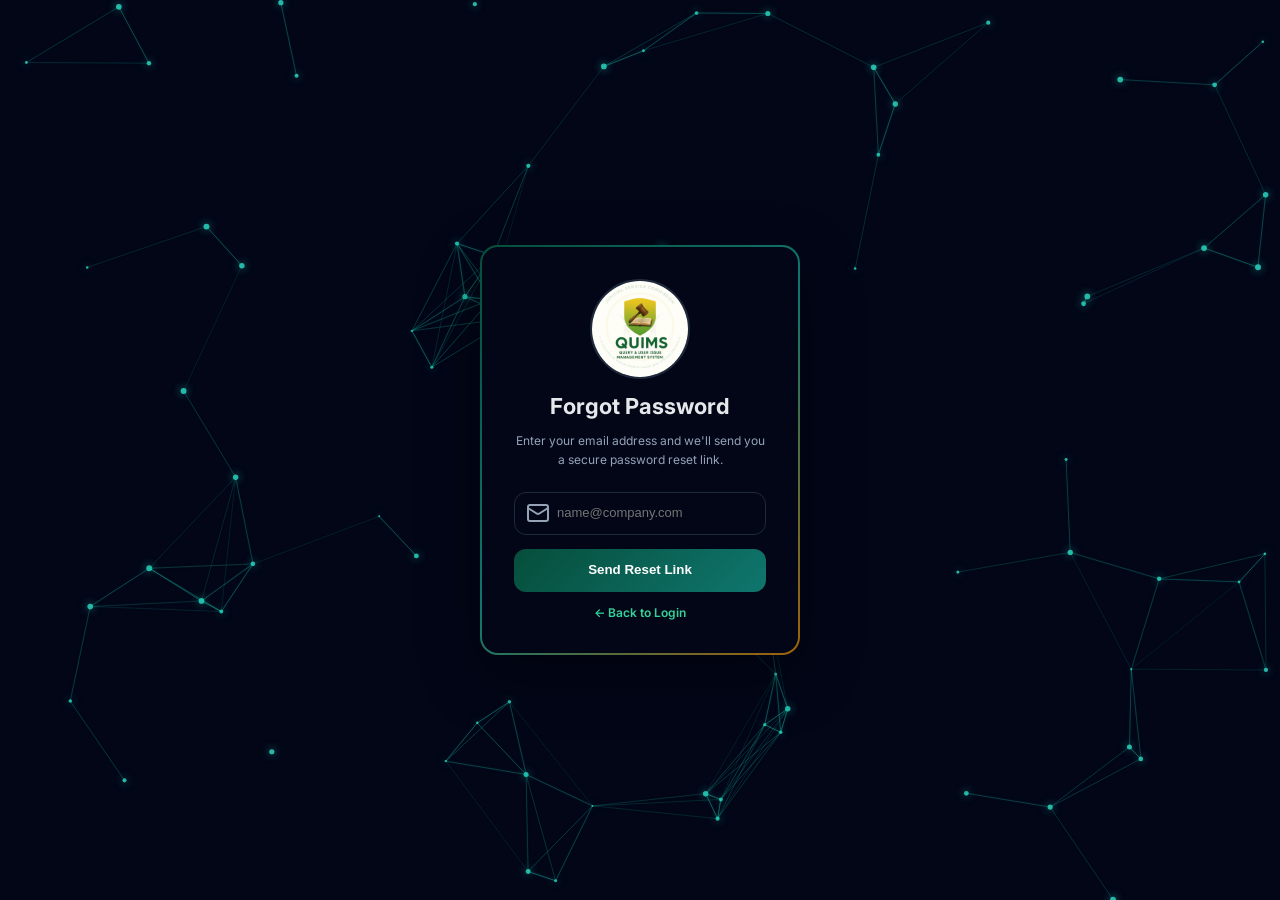
==== forgot password.html @ 3b9a59ed "Initial commit" ====
<!DOCTYPE html>
<html lang="en">

<head>
    <meta charset="UTF-8" />
    <meta name="viewport" content="width=device-width, initial-scale=1.0, maximum-scale=1.0, user-scalable=no">

    <title>QUIMS | Forgot Password</title>

    <link href="https://fonts.googleapis.com/css2?family=Inter:wght@300;400;600;700&display=swap" rel="stylesheet">
    <script src="lucide.js"></script>

    <style>
        * {
            box-sizing: border-box;
        }
        
         :root {
            --bg: #ffffff;
            --card: #ffffff;
            --text: #0f172a;
            --muted: #64748b;
            --border: #cbd5e1;
        }
        
        body.dark {
            --bg: #020617;
            --card: #020617;
            --text: #e5e7eb;
            --muted: #94a3b8;
            --border: #1e293b;
        }
        
        body {
            margin: 0;
            font-family: Inter, sans-serif;
            background: var(--bg);
            color: var(--text);
            height: 100vh;
            display: flex;
            align-items: center;
            justify-content: center;
            overflow: hidden;
        }
        /* BACKGROUND NETWORK */
        
        #bgCanvas {
            position: fixed;
            inset: 0;
            z-index: 1;
        }
        /* WRAPPER */
        
        .wrapper {
            position: relative;
            z-index: 10;
            width: 100%;
            max-width: 360px;
            padding: 20px;
        }
        /* CARD */
        
        .card {
            background: linear-gradient(135deg, #064e3b, #0f766e, #a16207);
            padding: 2px;
            border-radius: 18px;
            box-shadow: 0 20px 60px rgba(0, 0, 0, .4);
        }
        
        .inner {
            background: var(--card);
            border-radius: 16px;
            padding: 32px;
            text-align: center;
            backdrop-filter: blur(10px);
        }
        /* LOGO */
        
        .logo-container {
            width: 100px;
            height: 100px;
            border-radius: 50%;
            overflow: hidden;
            margin: auto;
            border: 2px solid var(--border);
        }
        
        .logo-img {
            width: 100%;
            height: 100%;
            object-fit: cover;
        }
        /* TEXT */
        
        h2 {
            margin: 14px 0 8px;
            font-size: 22px;
            font-weight: 700;
        }
        
        .sub {
            font-size: 12px;
            color: var(--muted);
            margin-bottom: 22px;
            line-height: 1.6;
        }
        /* FORM */
        
        form {
            display: flex;
            flex-direction: column;
            gap: 14px;
        }
        
        .input-wrap {
            position: relative;
        }
        
        .icon {
            position: absolute;
            left: 12px;
            top: 50%;
            transform: translateY(-50%);
            color: var(--muted);
        }
        
        input {
            width: 100%;
            padding: 13px 14px 13px 42px;
            border-radius: 12px;
            border: 1px solid var(--border);
            background: transparent;
            color: var(--text);
            font-size: 13px;
        }
        
        input:focus {
            outline: none;
            border-color: #0f766e;
            box-shadow: 0 0 0 3px rgba(15, 118, 110, .2);
        }
        /* BUTTON */
        
        button {
            padding: 14px;
            border: none;
            border-radius: 12px;
            background: linear-gradient(135deg, #064e3b, #0f766e);
            color: #fff;
            font-weight: 700;
            cursor: pointer;
            transition: .3s;
        }
        
        button:hover {
            transform: translateY(-2px);
        }
        /* BACK LINK */
        
        .back-link {
            margin-top: 14px;
            font-size: 12px;
            color: #34d399;
            text-decoration: none;
            font-weight: 600;
            display: inline-block;
        }
        /* POPUP */
        
        #popup {
            position: fixed;
            top: 20px;
            left: 50%;
            transform: translateX(-50%);
            width: min(360px, calc(100vw - 32px));
            padding: 10px 12px;
            border: 2px solid;
            border-left-width: 4px;
            border-radius: 8px;
            font-size: 13px;
            font-weight: 500;
            line-height: 1.45;
            z-index: 99999;
            display: none;
            box-shadow: 0 8px 20px -6px rgba(15, 23, 42, .2);
            overflow-wrap: anywhere;
            background: #fff;
        }

        #popup.success {
            color: #047857;
            border-color: #059669;
        }

        #popup.error {
            color: #be123c;
            border-color: #dc2626;
        }
        /* LOADING */
        
        #loadingOverlay {
            position: fixed;
            inset: 0;
            background: rgba(2, 6, 23, 0.85);
            backdrop-filter: blur(12px);
            display: none;
            align-items: center;
            justify-content: center;
            z-index: 9999;
        }
        
        .loader-box {
            text-align: center;
            color: #e5e7eb;
        }
        
        .loader-ring {
            width: 65px;
            height: 65px;
            border-radius: 50%;
            border: 4px solid rgba(255, 255, 255, 0.1);
            border-top: 4px solid #0f766e;
            animation: spin .9s linear infinite;
            margin: auto;
        }
        
        .loader-text {
            margin-top: 12px;
            font-weight: 700;
        }
        
        .loader-sub {
            font-size: 12px;
            color: #94a3b8;
        }
        
        @keyframes spin {
            to {
                transform: rotate(360deg);
            }
        }
        /* MOBILE */
        
        @media(max-width:480px) {
            .wrapper {
                padding: 16px;
            }
            .inner {
                padding: 24px 18px;
            }
        }
    </style>
</head>

<body class="dark">

    <!-- BACKGROUND -->
    <canvas id="bgCanvas"></canvas>

    <!-- POPUP -->
    <div id="popup"></div>

    <!-- LOADING -->
    <div id="loadingOverlay">
        <div class="loader-box">
            <div class="loader-ring"></div>
            <div class="loader-text">Sending reset link...</div>
            <div class="loader-sub">Please wait</div>
        </div>
    </div>

    <div class="wrapper">

        <div class="card">

            <div class="inner">

                <div class="logo-container">
                    <img src="system logo (2).webp" class="logo-img">
                </div>

                <h2>Forgot Password</h2>

                <p class="sub">
                    Enter your email address and we'll send you a secure password reset link.
                </p>

                <form id="forgotForm" method="POST" action="forgot_password.php">

                    <div class="input-wrap">

                        <i data-lucide="mail" class="icon"></i>

                        <input type="email" name="email" required placeholder="name@company.com" autocomplete="email">

                    </div>

                    <button type="submit">
          Send Reset Link
        </button>

                </form>

                <a href="login.html" class="back-link">
        ← Back to Login
      </a>

            </div>

        </div>

    </div>

    <script>
        lucide.createIcons();

        /* POPUP */
        function showPopup(msg, success = true) {

            const popup = document.getElementById("popup");

            popup.style.display = "block";
            popup.className = success ? "success" : "error";
            popup.innerText = msg;

            setTimeout(() => {
                popup.style.display = "none";
            }, 4000);

        }

        /* FORM */
        const form = document.getElementById("forgotForm");
        const loading = document.getElementById("loadingOverlay");

        form.addEventListener("submit", async(e) => {

            e.preventDefault();

            const submitButton = form.querySelector('button[type="submit"], button:not([type])');
            const controller = new AbortController();
            const timeoutId = setTimeout(() => controller.abort(), 30000);
            loading.style.display = "flex";
            if (submitButton) submitButton.disabled = true;

            try {

                const res = await fetch("forgot_password.php", {
                    method: "POST",
                    body: new FormData(form),
                    signal: controller.signal
                });

                const data = await res.json().catch(() => ({}));
                if (!res.ok) {
                    throw new Error(data.message || "Unable to send a reset link.");
                }

                showPopup(
                    data.message || "If the email exists, a reset link has been sent.",
                    true
                );

                form.reset();

            } catch (err) {
                showPopup(
                    err.name === "AbortError"
                        ? "The mail server is taking too long to respond. Please try again shortly or contact the administrator."
                        : (err.message || "Server error. Try again."),
                    false
                );

            } finally {
                clearTimeout(timeoutId);
                loading.style.display = "none";
                if (submitButton) submitButton.disabled = false;
            }

        });

        /* NETWORK BACKGROUND */
        const canvas = document.getElementById("bgCanvas");
        const ctx = canvas.getContext("2d");

        let particles = [];

        function init() {

            canvas.width = window.innerWidth;
            canvas.height = window.innerHeight;

            particles = [];

            for (let i = 0; i < 80; i++) {

                particles.push({

                    x: Math.random() * canvas.width,
                    y: Math.random() * canvas.height,

                    vx: (Math.random() - 0.5) * 0.5,
                    vy: (Math.random() - 0.5) * 0.5,

                    r: Math.random() * 2 + 1

                });

            }

        }

        function animate() {

            ctx.clearRect(0, 0, canvas.width, canvas.height);

            const color = document.body.classList.contains("dark") ?
                "45,212,191" :
                "15,118,110";

            particles.forEach(p => {

                p.x += p.vx;
                p.y += p.vy;

                if (p.x < 0 || p.x > canvas.width) {
                    p.vx *= -1;
                }

                if (p.y < 0 || p.y > canvas.height) {
                    p.vy *= -1;
                }

                /* PARTICLES */
                ctx.beginPath();

                ctx.arc(
                    p.x,
                    p.y,
                    p.r,
                    0,
                    Math.PI * 2
                );

                ctx.fillStyle = `rgba(${color},0.85)`;

                ctx.shadowColor = `rgba(${color},0.8)`;

                ctx.shadowBlur = 8;

                ctx.fill();

                /* NETWORKS */
                particles.forEach(o => {

                    const dx = p.x - o.x;
                    const dy = p.y - o.y;

                    const dist =
                        Math.sqrt(dx * dx + dy * dy);

                    if (dist < 140) {

                        ctx.beginPath();

                        ctx.moveTo(p.x, p.y);
                        ctx.lineTo(o.x, o.y);

                        ctx.strokeStyle =
                            `rgba(${color},${0.35 - dist / 500})`;

                        ctx.lineWidth = 0.8;

                        ctx.shadowColor =
                            `rgba(${color},0.5)`;

                        ctx.shadowBlur = 4;

                        ctx.stroke();

                    }

                });

            });

            requestAnimationFrame(animate);

        }

        window.addEventListener("resize", init);

        init();
        animate();
    </script>

</body>

</html>
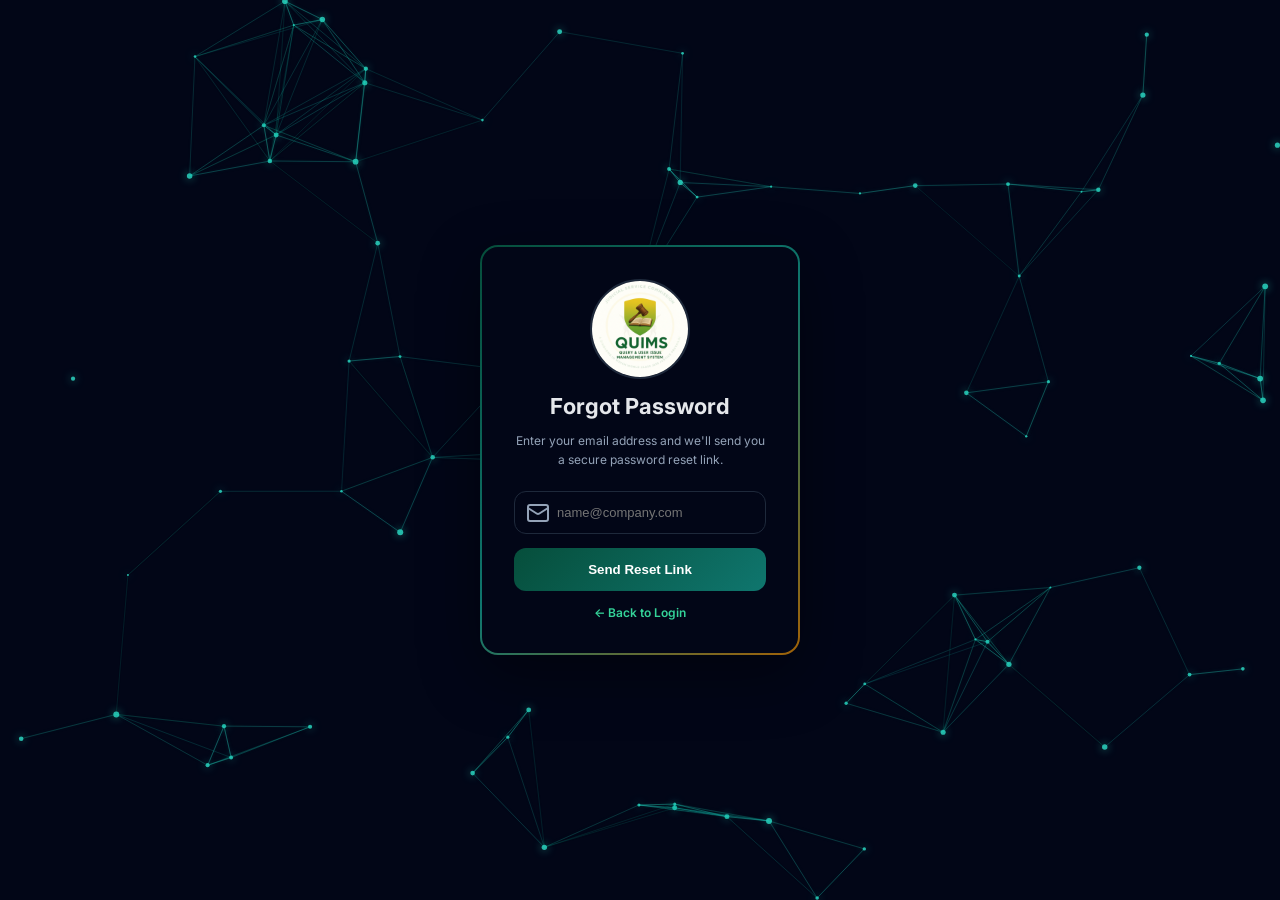
==== commit a0e5dbb1: "Make root index the login page Co-authored-by: Copilot <223556219+Copilot@users.noreply.github.com>" ====
--- a/forgot password.html
+++ b/forgot password.html
@@ -301,7 +301,7 @@
 
                 </form>
 
-                <a href="login.html" class="back-link">
+                <a href="index.html" class="back-link">
         ← Back to Login
       </a>
 
